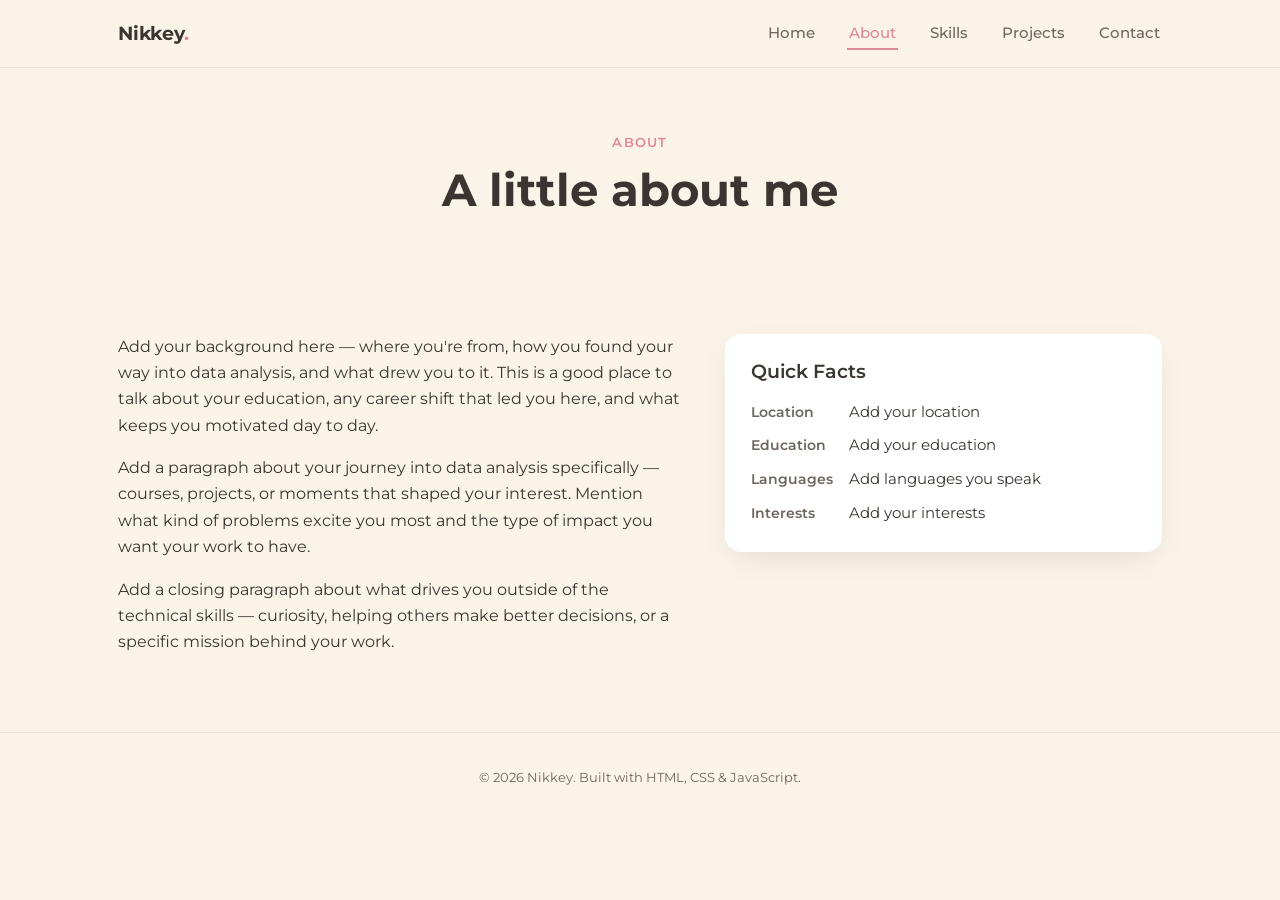
==== about.html @ 5bf12531 "Added the portfolio website files via upload" ====
<!DOCTYPE html>
<html lang="en">
<head>
<meta charset="UTF-8">
<meta name="viewport" content="width=device-width, initial-scale=1.0">
<title>About — Nikkey</title>
<link rel="preconnect" href="https://fonts.googleapis.com">
<link rel="preconnect" href="https://fonts.gstatic.com" crossorigin>
<link href="https://fonts.googleapis.com/css2?family=Montserrat:wght@400;500;600;700&display=swap" rel="stylesheet">
<link rel="stylesheet" href="https://cdnjs.cloudflare.com/ajax/libs/font-awesome/6.5.1/css/all.min.css">
<link rel="stylesheet" href="style.css">
</head>
<body>

<nav class="navbar">
  <div class="navbar-inner">
    <a href="index.html" class="brand">Nikkey<span>.</span></a>
    <ul class="nav-links">
      <li><a href="index.html">Home</a></li>
      <li><a href="about.html" class="active">About</a></li>
      <li><a href="skills.html">Skills</a></li>
      <li><a href="projects.html">Projects</a></li>
      <li><a href="contact.html">Contact</a></li>
    </ul>
    <button class="hamburger" aria-label="Toggle menu" aria-expanded="false">
      <span></span><span></span><span></span>
    </button>
  </div>
</nav>

<main>
  <section class="page-hero">
    <div class="wrap">
      <span class="eyebrow">About</span>
      <h1>A little about me</h1>
    </div>
  </section>

  <section class="reveal">
    <div class="wrap about-grid">
      <div>
        <p>Add your background here — where you're from, how you found your way into data analysis, and what drew you to it. This is a good place to talk about your education, any career shift that led you here, and what keeps you motivated day to day.</p>
        <p>Add a paragraph about your journey into data analysis specifically — courses, projects, or moments that shaped your interest. Mention what kind of problems excite you most and the type of impact you want your work to have.</p>
        <p>Add a closing paragraph about what drives you outside of the technical skills — curiosity, helping others make better decisions, or a specific mission behind your work.</p>
      </div>
      <div class="quick-facts">
        <h3>Quick Facts</h3>
        <dl>
          <dt>Location</dt>
          <dd>Add your location</dd>
          <dt>Education</dt>
          <dd>Add your education</dd>
          <dt>Languages</dt>
          <dd>Add languages you speak</dd>
          <dt>Interests</dt>
          <dd>Add your interests</dd>
        </dl>
      </div>
    </div>
  </section>
</main>

<footer>
  &copy; 2026 Nikkey. Built with HTML, CSS &amp; JavaScript.
</footer>

<script src="script.js"></script>
</body>
</html>
---- style.css ----
/* ===========================================================
   Portfolio — shared stylesheet
   Palette: warm pink accent on cream background, Montserrat type
   =========================================================== */

:root {
  --accent: #f2a6b4;
  --accent-dark: #e08696;
  --bg: #faf3e8;
  --card: #ffffff;
  --text: #3a3530;
  --text-secondary: #6e6660;
  --border: #ece1d2;
  --shadow: 0 10px 30px -12px rgba(110, 102, 96, 0.25);

  --font: "Montserrat", -apple-system, BlinkMacSystemFont, "Segoe UI", sans-serif;

  --radius: 16px;
  --radius-sm: 10px;
  --max-width: 1100px;
}

* { box-sizing: border-box; }

@media (prefers-reduced-motion: reduce) {
  html { scroll-behavior: auto; }
  * { animation-duration: 0.01ms !important; animation-iteration-count: 1 !important; transition-duration: 0.01ms !important; }
}

html { scroll-behavior: smooth; }

body {
  margin: 0;
  font-family: var(--font);
  background: var(--bg);
  color: var(--text);
  line-height: 1.65;
  -webkit-font-smoothing: antialiased;
}

h1, h2, h3, h4 {
  font-weight: 700;
  line-height: 1.2;
  margin: 0 0 16px;
}

h2 { font-size: clamp(1.8rem, 3.5vw, 2.4rem); font-weight: 700; }
h3 { font-size: 1.2rem; font-weight: 600; }

p { margin: 0 0 16px; color: var(--text); }

a { color: inherit; text-decoration: none; }

img { max-width: 100%; display: block; }

.wrap {
  max-width: var(--max-width);
  margin: 0 auto;
  padding: 0 28px;
}

.eyebrow {
  font-size: 13px;
  font-weight: 600;
  letter-spacing: 0.1em;
  text-transform: uppercase;
  color: var(--accent-dark);
  display: block;
  margin-bottom: 10px;
}

/* ---------- Navbar ---------- */
.navbar {
  position: sticky;
  top: 0;
  z-index: 100;
  background: rgba(250, 243, 232, 0.94);
  backdrop-filter: blur(8px);
  border-bottom: 1px solid var(--border);
}

.navbar-inner {
  max-width: var(--max-width);
  margin: 0 auto;
  padding: 18px 28px;
  display: flex;
  align-items: center;
  justify-content: space-between;
}

.brand {
  font-weight: 700;
  font-size: 19px;
  letter-spacing: -0.01em;
}

.brand span { color: var(--accent-dark); }

.nav-links {
  display: flex;
  gap: 30px;
  list-style: none;
  margin: 0;
  padding: 0;
}

.nav-links a {
  font-size: 14.5px;
  font-weight: 500;
  color: var(--text-secondary);
  padding: 6px 2px;
  border-bottom: 2px solid transparent;
  transition: color 0.2s ease, border-color 0.2s ease;
}

.nav-links a:hover,
.nav-links a:focus-visible {
  color: var(--text);
}

.nav-links a.active {
  color: var(--accent-dark);
  border-bottom-color: var(--accent-dark);
}

.hamburger {
  display: none;
  flex-direction: column;
  gap: 5px;
  background: none;
  border: none;
  cursor: pointer;
  padding: 8px;
}

.hamburger span {
  width: 24px;
  height: 2px;
  background: var(--text);
  border-radius: 2px;
  transition: transform 0.25s ease, opacity 0.25s ease;
}

.hamburger.open span:nth-child(1) { transform: translateY(7px) rotate(45deg); }
.hamburger.open span:nth-child(2) { opacity: 0; }
.hamburger.open span:nth-child(3) { transform: translateY(-7px) rotate(-45deg); }

@media (max-width: 760px) {
  .nav-links {
    position: absolute;
    top: 100%;
    left: 0;
    right: 0;
    background: var(--bg);
    flex-direction: column;
    gap: 0;
    max-height: 0;
    overflow: hidden;
    transition: max-height 0.3s ease;
    border-bottom: 1px solid var(--border);
  }
  .nav-links.open { max-height: 320px; }
  .nav-links li { width: 100%; }
  .nav-links a {
    display: block;
    padding: 16px 28px;
    border-bottom: 1px solid var(--border);
    border-left: 3px solid transparent;
  }
  .nav-links a.active { border-left-color: var(--accent-dark); border-bottom-color: var(--border); }
  .hamburger { display: flex; }
}

/* ---------- Buttons ---------- */
.btn {
  display: inline-flex;
  align-items: center;
  gap: 8px;
  padding: 13px 26px;
  border-radius: 999px;
  font-size: 14.5px;
  font-weight: 600;
  border: none;
  cursor: pointer;
  transition: transform 0.2s ease, box-shadow 0.2s ease, background 0.2s ease;
}

.btn-primary {
  background: var(--accent);
  color: #4a2530;
}
.btn-primary:hover { background: var(--accent-dark); transform: translateY(-2px); box-shadow: var(--shadow); }

.btn-outline {
  background: transparent;
  border: 2px solid var(--accent);
  color: var(--text);
}
.btn-outline:hover { background: var(--accent); transform: translateY(-2px); }

.btn-disabled {
  background: var(--border);
  color: var(--text-secondary);
  cursor: not-allowed;
}
.btn-disabled:hover { transform: none; box-shadow: none; }

/* ---------- Reveal-on-scroll ---------- */
.reveal {
  opacity: 0;
  transform: translateY(18px);
  transition: opacity 0.6s ease, transform 0.6s ease;
}
.reveal.in-view { opacity: 1; transform: translateY(0); }

/* ---------- Page hero (non-home pages) ---------- */
.page-hero {
  padding: 64px 0 40px;
  text-align: center;
}

.page-hero h1 {
  font-size: clamp(2rem, 4vw, 2.8rem);
}

/* ---------- Home hero ---------- */
.hero {
  padding: 90px 0 70px;
}

.hero-grid {
  display: grid;
  grid-template-columns: 1fr 320px;
  gap: 48px;
  align-items: center;
}

.hero h1 {
  font-size: clamp(2.4rem, 5vw, 3.6rem);
}

.hero .tagline {
  font-size: 18px;
  color: var(--text-secondary);
  max-width: 46ch;
  margin-bottom: 30px;
}

.hero-actions { display: flex; gap: 16px; flex-wrap: wrap; }

.photo-placeholder {
  width: 260px;
  height: 260px;
  border-radius: 50%;
  background: var(--card);
  border: 3px dashed var(--accent);
  margin: 0 auto;
  display: flex;
  align-items: center;
  justify-content: center;
  text-align: center;
  padding: 20px;
  color: var(--text-secondary);
  font-size: 13.5px;
  font-weight: 500;
  box-shadow: var(--shadow);
}

@media (max-width: 820px) {
  .hero-grid { grid-template-columns: 1fr; text-align: center; }
  .hero-actions { justify-content: center; }
  .photo-placeholder { order: -1; }
}

/* ---------- Sections ---------- */
section { padding: 60px 0; }

/* ---------- About: quick facts ---------- */
.about-grid {
  display: grid;
  grid-template-columns: 1.3fr 1fr;
  gap: 40px;
  align-items: start;
}

.quick-facts {
  background: var(--card);
  border-radius: var(--radius);
  padding: 26px;
  box-shadow: var(--shadow);
}

.quick-facts h3 { margin-bottom: 18px; }

.quick-facts dl {
  margin: 0;
  display: grid;
  grid-template-columns: auto 1fr;
  gap: 10px 16px;
}

.quick-facts dt {
  font-weight: 600;
  color: var(--text-secondary);
  font-size: 13.5px;
}

.quick-facts dd { margin: 0; font-size: 14.5px; }

@media (max-width: 760px) {
  .about-grid { grid-template-columns: 1fr; }
}

/* ---------- Skills ---------- */
.skills-category {
  margin-bottom: 44px;
}

.skills-category h3 {
  margin-bottom: 20px;
}

.skills-icons {
  display: grid;
  grid-template-columns: repeat(auto-fill, minmax(140px, 1fr));
  gap: 16px;
}

.skill-item {
  background: var(--card);
  border-radius: var(--radius-sm);
  padding: 22px 14px;
  text-align: center;
  box-shadow: 0 6px 18px -10px rgba(110, 102, 96, 0.2);
  transition: transform 0.25s ease, box-shadow 0.25s ease;
}

.skill-item:hover,
.skill-item:focus-within {
  transform: translateY(-6px) scale(1.06);
  box-shadow: var(--shadow);
}

.skill-item i {
  font-size: 26px;
  color: var(--accent-dark);
  margin-bottom: 10px;
  display: block;
  transition: transform 0.25s ease;
}

.skill-item:hover i { transform: translateY(-3px) scale(1.08); }

.skill-item span {
  font-size: 13px;
  font-weight: 500;
  color: var(--text-secondary);
}

/* ---------- Projects ---------- */
.projects-grid {
  display: grid;
  grid-template-columns: repeat(auto-fit, minmax(280px, 1fr));
  gap: 26px;
}

.project-card {
  background: var(--card);
  border-radius: var(--radius);
  overflow: hidden;
  box-shadow: var(--shadow);
  display: flex;
  flex-direction: column;
}

.project-thumb {
  aspect-ratio: 16 / 10;
  background: repeating-linear-gradient(
    45deg,
    var(--border),
    var(--border) 10px,
    #f4ebdd 10px,
    #f4ebdd 20px
  );
  display: flex;
  align-items: center;
  justify-content: center;
  color: var(--text-secondary);
  font-size: 13px;
  font-weight: 500;
  text-align: center;
  padding: 16px;
}

.project-body {
  padding: 22px;
  display: flex;
  flex-direction: column;
  gap: 12px;
  flex-grow: 1;
}

.project-body h3 { margin: 0; }
.project-body p { margin: 0; color: var(--text-secondary); font-size: 14px; flex-grow: 1; }

.tech-tags {
  display: flex;
  flex-wrap: wrap;
  gap: 6px;
}

.tech-tags span {
  font-size: 11.5px;
  font-weight: 600;
  background: var(--bg);
  border: 1px solid var(--border);
  color: var(--text-secondary);
  padding: 4px 10px;
  border-radius: 999px;
}

.project-body .btn { align-self: flex-start; margin-top: 4px; }

/* ---------- Contact ---------- */
.contact-grid {
  display: grid;
  grid-template-columns: 1fr 1fr;
  gap: 40px;
  align-items: start;
}

.contact-form {
  background: var(--card);
  border-radius: var(--radius);
  padding: 28px;
  box-shadow: var(--shadow);
  display: flex;
  flex-direction: column;
  gap: 18px;
}

.form-group {
  display: flex;
  flex-direction: column;
  gap: 6px;
}

.form-group label {
  font-size: 13.5px;
  font-weight: 600;
  color: var(--text-secondary);
}

.form-group input,
.form-group textarea {
  font-family: var(--font);
  font-size: 14.5px;
  padding: 12px 14px;
  border-radius: var(--radius-sm);
  border: 1.5px solid var(--border);
  background: var(--bg);
  color: var(--text);
  resize: vertical;
  transition: border-color 0.2s ease;
}

.form-group input:focus,
.form-group textarea:focus {
  outline: none;
  border-color: var(--accent);
}

.social-links {
  display: flex;
  flex-direction: column;
  gap: 14px;
}

.social-card {
  display: flex;
  align-items: center;
  gap: 16px;
  background: var(--card);
  border-radius: var(--radius-sm);
  padding: 18px 20px;
  box-shadow: 0 6px 18px -10px rgba(110, 102, 96, 0.2);
  transition: transform 0.25s ease, box-shadow 0.25s ease;
}

.social-card:hover,
.social-card:focus-visible {
  transform: translateY(-4px) scale(1.03);
  box-shadow: var(--shadow);
}

.social-card i {
  font-size: 22px;
  color: var(--accent-dark);
  transition: transform 0.25s ease;
}

.social-card:hover i { transform: translateY(-2px) scale(1.08); }

.social-card .label { font-size: 12px; color: var(--text-secondary); display: block; }
.social-card .value { font-size: 14.5px; font-weight: 600; }

@media (max-width: 760px) {
  .contact-grid { grid-template-columns: 1fr; }
}

/* ---------- Footer ---------- */
footer {
  padding: 34px 0;
  text-align: center;
  font-size: 13px;
  color: var(--text-secondary);
  border-top: 1px solid var(--border);
}

/* ---------- Focus visibility ---------- */
a:focus-visible, button:focus-visible, input:focus-visible, textarea:focus-visible {
  outline: 2px solid var(--accent-dark);
  outline-offset: 2px;
}
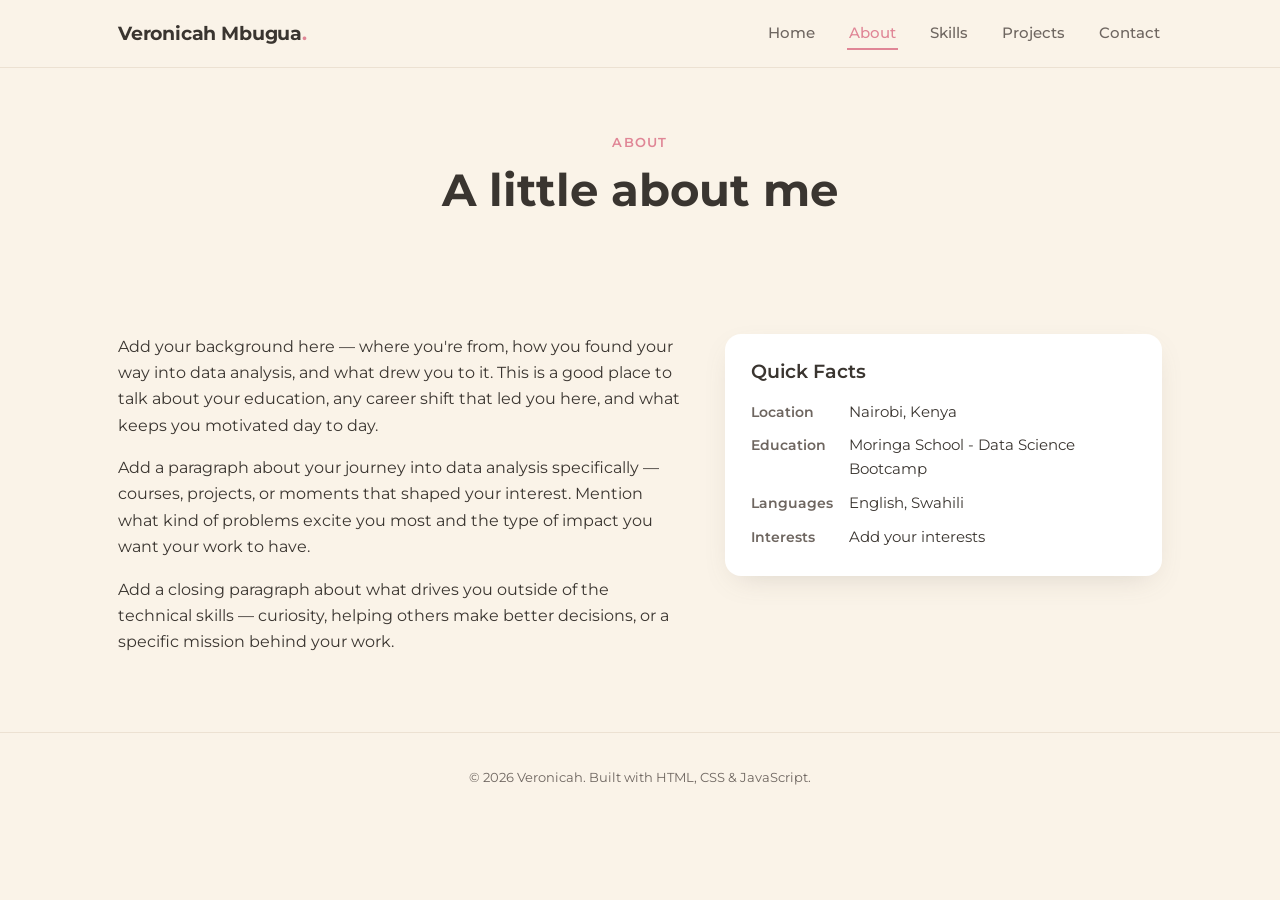
==== commit b525c4ba: "Update About page to reflect new name and details" ====
--- a/about.html
+++ b/about.html
@@ -3,7 +3,7 @@
 <head>
 <meta charset="UTF-8">
 <meta name="viewport" content="width=device-width, initial-scale=1.0">
-<title>About — Nikkey</title>
+<title>About — Veronicah</title>
 <link rel="preconnect" href="https://fonts.googleapis.com">
 <link rel="preconnect" href="https://fonts.gstatic.com" crossorigin>
 <link href="https://fonts.googleapis.com/css2?family=Montserrat:wght@400;500;600;700&display=swap" rel="stylesheet">
@@ -14,7 +14,7 @@
 
 <nav class="navbar">
   <div class="navbar-inner">
-    <a href="index.html" class="brand">Nikkey<span>.</span></a>
+    <a href="index.html" class="brand">Veronicah Mbugua<span>.</span></a>
     <ul class="nav-links">
       <li><a href="index.html">Home</a></li>
       <li><a href="about.html" class="active">About</a></li>
@@ -47,11 +47,11 @@
         <h3>Quick Facts</h3>
         <dl>
           <dt>Location</dt>
-          <dd>Add your location</dd>
+          <dd>Nairobi, Kenya</dd>
           <dt>Education</dt>
-          <dd>Add your education</dd>
+          <dd>Moringa School - Data Science Bootcamp</dd>
           <dt>Languages</dt>
-          <dd>Add languages you speak</dd>
+          <dd>English, Swahili</dd>
           <dt>Interests</dt>
           <dd>Add your interests</dd>
         </dl>
@@ -61,7 +61,7 @@
 </main>
 
 <footer>
-  &copy; 2026 Nikkey. Built with HTML, CSS &amp; JavaScript.
+  &copy; 2026 Veronicah. Built with HTML, CSS &amp; JavaScript.
 </footer>
 
 <script src="script.js"></script>
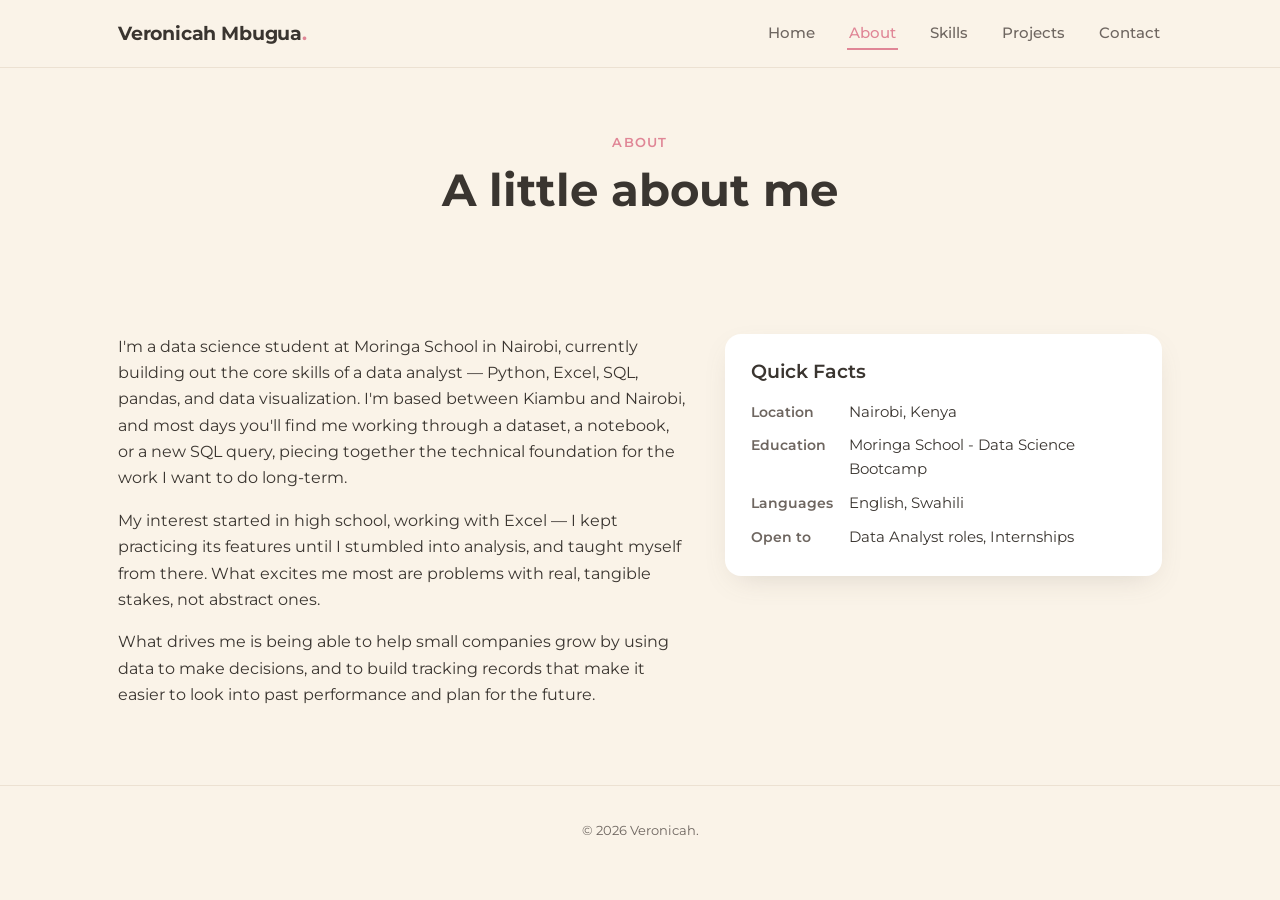
==== commit 01334189: "Update personal background and interests in about.html" ====
--- a/about.html
+++ b/about.html
@@ -39,9 +39,9 @@
   <section class="reveal">
     <div class="wrap about-grid">
       <div>
-        <p>Add your background here — where you're from, how you found your way into data analysis, and what drew you to it. This is a good place to talk about your education, any career shift that led you here, and what keeps you motivated day to day.</p>
-        <p>Add a paragraph about your journey into data analysis specifically — courses, projects, or moments that shaped your interest. Mention what kind of problems excite you most and the type of impact you want your work to have.</p>
-        <p>Add a closing paragraph about what drives you outside of the technical skills — curiosity, helping others make better decisions, or a specific mission behind your work.</p>
+        <p>I'm a data science student at Moringa School in Nairobi, currently building out the core skills of a data analyst — Python, Excel, SQL, pandas, and data visualization. I'm based between Kiambu and Nairobi, and most days you'll find me working through a dataset, a notebook, or a new SQL query, piecing together the technical foundation for the work I want to do long-term.</p>
+        <p>My interest started in high school, working with Excel — I kept practicing its features until I stumbled into analysis, and taught myself from there. What excites me most are problems with real, tangible stakes, not abstract ones.</p>
+        <p>What drives me is being able to help small companies grow by using data to make decisions, and to build tracking records that make it easier to look into past performance and plan for the future.</p>
       </div>
       <div class="quick-facts">
         <h3>Quick Facts</h3>
@@ -52,8 +52,8 @@
           <dd>Moringa School - Data Science Bootcamp</dd>
           <dt>Languages</dt>
           <dd>English, Swahili</dd>
-          <dt>Interests</dt>
-          <dd>Add your interests</dd>
+          <dt>Open to</dt>
+          <dd>Data Analyst roles, Internships</dd>
         </dl>
       </div>
     </div>
@@ -61,7 +61,7 @@
 </main>
 
 <footer>
-  &copy; 2026 Veronicah. Built with HTML, CSS &amp; JavaScript.
+  &copy; 2026 Veronicah.
 </footer>
 
 <script src="script.js"></script>
--- a/style.css
+++ b/style.css
@@ -248,22 +248,16 @@
 
 .hero-actions { display: flex; gap: 16px; flex-wrap: wrap; }
 
-.photo-placeholder {
+.profile-photo {
   width: 260px;
   height: 260px;
   border-radius: 50%;
-  background: var(--card);
-  border: 3px dashed var(--accent);
+  object-fit: cover;
+  object-position: top;
+  border: 3px solid var(--accent);
+  box-shadow: var(--shadow);
   margin: 0 auto;
-  display: flex;
-  align-items: center;
-  justify-content: center;
-  text-align: center;
-  padding: 20px;
-  color: var(--text-secondary);
-  font-size: 13.5px;
-  font-weight: 500;
-  box-shadow: var(--shadow);
+  display: block;
 }
 
 @media (max-width: 820px) {
